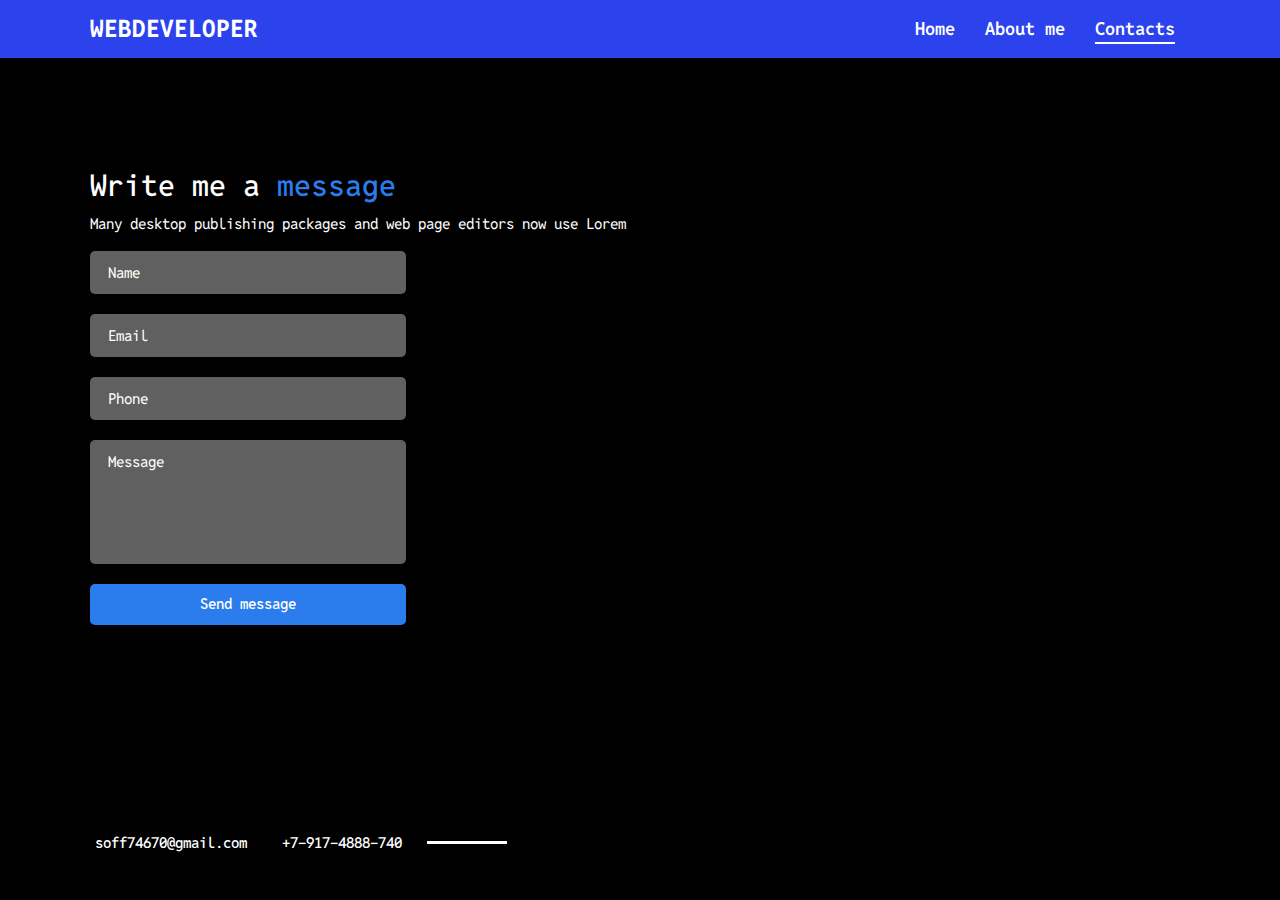
==== contacts.html @ 8ad25b09 "Add files via upload" ====
<!DOCTYPE html>
<html lang="en">
<head>
    <meta charset="UTF-8">
    <meta name="viewport" content="width=device-width,initial-scale=1">

    <title>personal folio</title>
    <link rel="preconnect" href="https://fonts.googleapis.com">
    <link rel="stylesheet" href="style.css">
    <link rel="icon" type="image/png" href="img/favicon.png">
    <link rel="preconnect" href="https://fonts.gstatic.com" crossorigin>
    <link href="https://fonts.googleapis.com/css2?family=Montserrat:ital,wght@0,100..900;1,100..900&family=Reddit+Mono:wght@200..900&display=swap" rel="stylesheet">

    <meta name="description" content="Создание сайтов по низкой цене">
    <meta name="keywords" content="создание сайтов, создание сайтов на заказ">

    <meta name="viewport" content="width=device-width, initial-scale=1.0">
    
</head>
<body>
    
    <div class="page">
        <!-- Header -->
        <header class="header">
            <div class="container">
                <div class="header-inner">
                    <div class="header-brand">
                        WEBDEVELOPER
                    </div>
    
                    <div class="header-logo">
                        <img src="img/code.svg" alt="">
                    </div>
    
                    <nav class="header-nav">
                        <a class="header-nav-link" href="index.html">Home</a>

                        <a class="header-nav-link" href="about.html">About me</a>

                        <a class="header-nav-link active" href="contacts.html">Contacts</a>
                    </nav>
                </div>
             </div> <!--container -->
        </header>
    
    <div class="container">
        <div class="content">
            <h1 class="title">Write me a <span>message</span></h1>
            <p class="text1">Many desktop publishing packages and web page editors now use Lorem</p>
        </div>

        <form class="form" action="/" method="post" >
            <input class="input" name="name" type="text" placeholder="Name">

            <input class="input" name="email" type="email" placeholder="Email">

            <input class="input" name="tel" type="tel" placeholder="Phone">

            <textarea class="textarea" placeholder="Message" name="text"></textarea>

            <button class="btn btn-form" type="submit">Send message</button>
        </form>
    
    </div>


    <footer class="footer">
        <div class="container">
            <div class="contacts">
                <a class="contacts-link" href="mailto:soff74670@gmail.com">
                    <img class="contacts-icon" src="img/mail-black-envelope-symbol.svg" alt="">soff74670@gmail.com
                </a>

                <a class="contacts-link" href="tel:+79174888740">
                    <img class="contacts-icon" src="img/phone-receiver.svg" alt="">+7-917-4888-740
                </a>
            </div>
        </div>
    </footer>

    <img class="photo" src="img/Gene_Skin-Default.webp" alt="">



    </div><!-- page -->


</body>
</html>
---- style.css ----
body {
    margin: 0;

    background-color: black;

    font-family: "Reddit Mono", monospace;
    font-size: 15px;
    line-height: 1.6;

}

h1, h2,h3,h4,h5,h6 {
    margin: 0;
}

.container {
    width: 100%;
    max-width: 1100px;
    margin: 0 auto;
    padding: 0 15px;
}


.page {
    width: 100%;
    height: 100vh;
    background: url("img/5252840.jpg") center no-repeat;
    background-size: cover;
}

/* header */

.header {
    background: #2b42ed;
    padding: 10px 0;
}

.header-inner {
    display: flex;
    justify-content: space-between;
    align-items: center; 
}

.header-brand {
    font-size: 24px;
    color: #fff;
    font-weight: bold;
}

.header-logo img{
    display: block;
}

.header-nav {
    display: flex;
    justify-content: space-around;
}

.header-nav-link {
    margin: 0 15px;
    color: #fff;
    font-weight: 600;
    font-size: 18px;
    text-decoration: none;

}

.header-nav-link:hover {
    color: rgb(103, 107, 114);
    transition: color 0.2s linear;
}

.header-nav-link.active {
    position: relative;
}

.header-nav-link.active::after {
    content: "";
    width: 100%;
    height: 2px;

    background-color: #fff;

    position: absolute;
    left: 0;
    bottom: 0;

}

/* content */

.content {
    max-width: 565px;
    width: 100%;
    margin-top: 110px;
}

.subtitle {
    font-size: 21px;
    color: #ff2a58;
    font-weight: 500;
}

.subtitle span {
    color: #fff;
    font-size: 15px;
    font-weight: 300;
}

.title {
    font-size: 30px;
    color: #fff;
    font-weight: 500;
    line-height: 1.2;
}
.title span {
    color: #2B7DED;
}

.text {
    margin-bottom: 50px;

    font-weight: 600;
    font-size: 15px;
    color: #fff;
}

.text1 {

    color: #fff;
    margin-top: 8px; 
}

/* btn */

.btn {
    display: inline-block;
    padding: 12px 35px;

    font-family: inherit;
    font-size: 15px;
    line-height: 1.1;
    color: #fff;
    font-weight: 500;
    text-decoration: none;
    cursor: pointer;
    border: 0;
    background-color: #2B7DED;
    border-radius: 5px;
    transition: background-color 0.2s linear;
    

}


.btn:hover {
    background-color: #1859b4;
}
    
.btn-form {
    display: block;
    width: 316px;
}

.photo {
    position: absolute;

    width: 400px;

    bottom: 0;
    right: 0;
}

/* footer */

.footer {
    position: absolute;
    width: 100%;

    bottom: 45px;
    left: 0;
}

.contacts {
    display: flex;
}

.contacts-link {
    margin-right: 30px;
    color: #fff;
    font-size: 15px;
    text-decoration: none;
    font-weight: 500;
}

.contacts-link:last-child{
    margin-right: 0;
    position: relative;
}

.contacts-link:last-child::after {
    pointer-events: none;
    content: "";
    display: block;
    margin: 5px auto;
    width:80px;             				height: 3px;

    background-color: #fff;

    position: absolute;
    left: 120%;
    top: 5px;
}

.contacts-link:hover{
    text-decoration: underline;
}

.contacts-icon{
    margin-right: 5px;
} 

/* form */

.form {
    width: 100%;
    max-width: 280px;
    
}

.input,
.textarea {
    display: block;
    width: 100%;

    padding: 12px 18px;
    margin-bottom: 20px;

    border: 0;
    border-radius: 5px;
    

    font-family: inherit;
    font-size: 15px;

    background-color: rgba(236, 232, 232, 0.413);
    color: #fff;
    
    
    
}

.textarea {
    height: 100px;
    resize: none;
}

::placeholder{
    color: #fff;
}

/* media  */

@media (max-width: 900px) {

    .photo {
        display: none;
    }
    
}

@media (max-width: 767px) {
    .page {
        min-height: 100vh;
        height: auto;
    }
}

@media (max-height: 550px) {

    .photo {
        display: none;
    }
}

@media (max-width: 565px) {


    

    .content {
        text-align: center;
    }

    .contacts-link:last-child::after{
        display: none;
    }

    .header-inner{
        flex-direction: column;
    }

    .header-logo{
        display: none;
    }

    .content {
        margin-top: 50px;
    }
    
    .contacts {
        flex-direction: column;
        
    }

    .contacts-link {
        margin-bottom: 15px;
        margin-right: 0;
        text-align: center;
    }
    .contacts-link:last-child {
        margin-bottom: 0;
    }
}

@media (max-width:425px) {
    .text {
        max-width: 300px;
    }
}
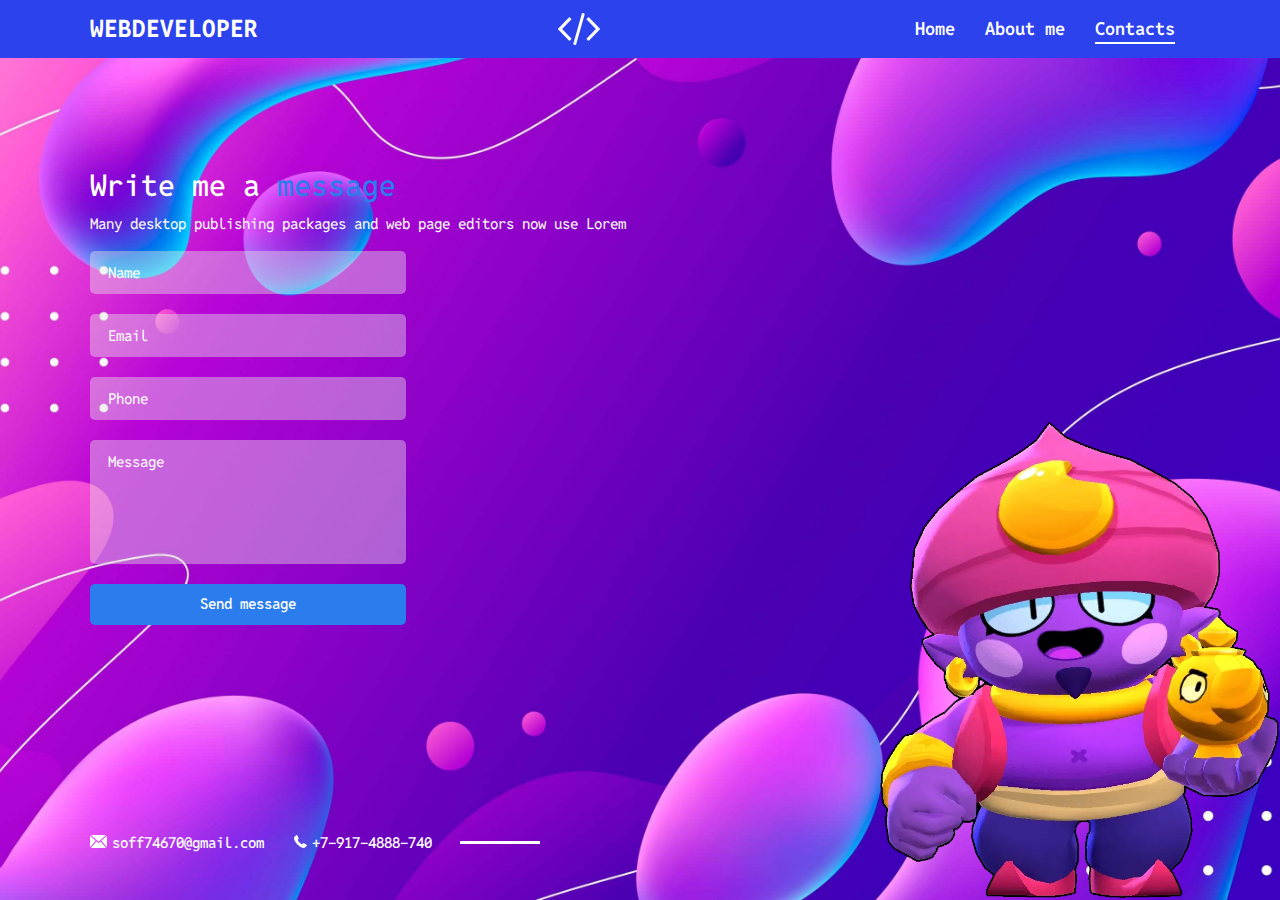
==== commit 15c4c189: "Update contacts.html" ====
--- a/contacts.html
+++ b/contacts.html
@@ -11,7 +11,7 @@
     <link rel="preconnect" href="https://fonts.gstatic.com" crossorigin>
     <link href="https://fonts.googleapis.com/css2?family=Montserrat:ital,wght@0,100..900;1,100..900&family=Reddit+Mono:wght@200..900&display=swap" rel="stylesheet">
 
-    <meta name="description" content="Создание сайтов по низкой цене">
+    <meta name="description" content="Яппар тупой даун">
     <meta name="keywords" content="создание сайтов, создание сайтов на заказ">
 
     <meta name="viewport" content="width=device-width, initial-scale=1.0">
@@ -86,4 +86,4 @@
 
 
 </body>
-</html>+</html>
